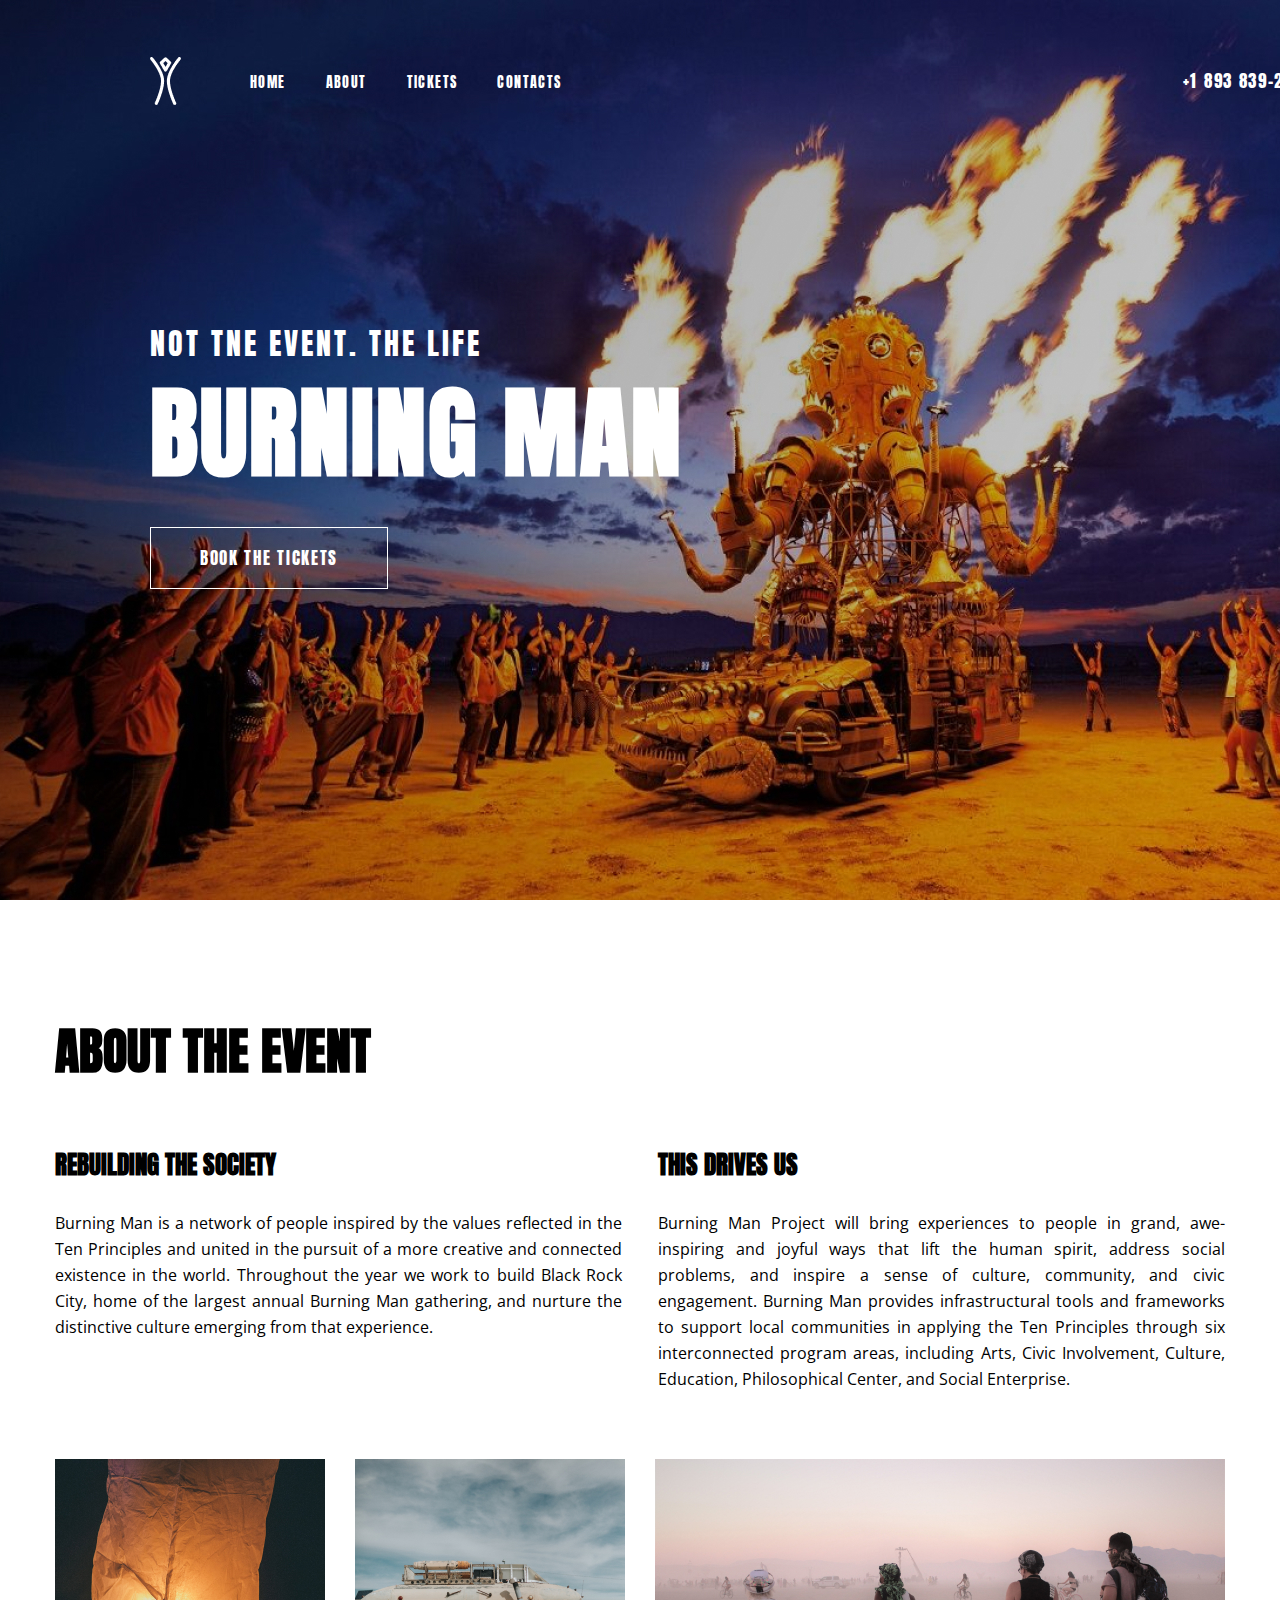
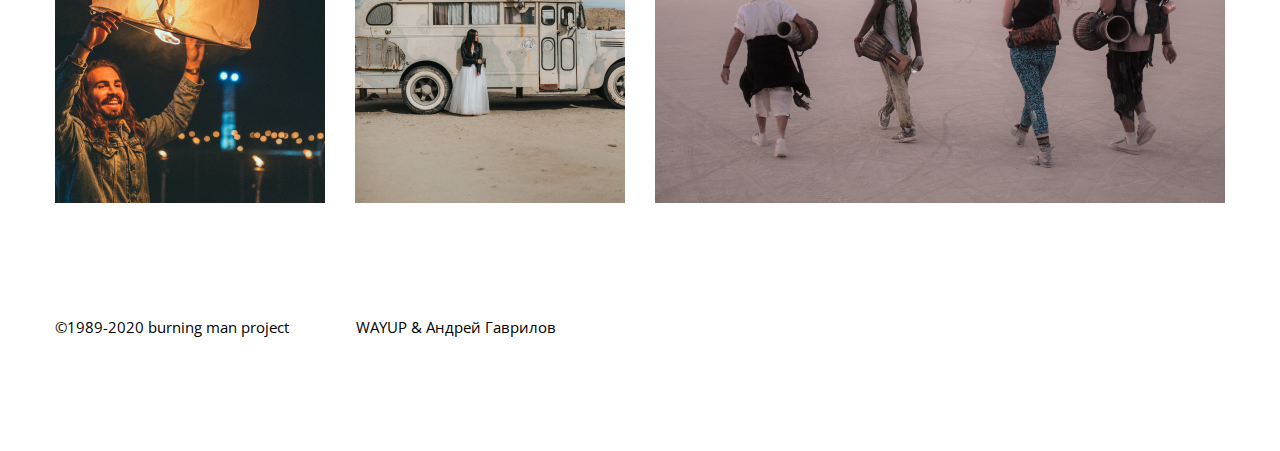
==== b.html @ 2f619c6e "zz" ====
<!DOCTYPE html>
<html lang="en">
<head>
    <meta charset="UTF-8">
    <meta http-equiv="X-UA-Compatible" content="IE=edge">
    <meta name="viewport" content="width=device-width, initial-scale=1.0">
    <link rel="stylesheet" href="b.css">
    <link rel="preconnect" href="https://fonts.googleapis.com">
    <link rel="preconnect" href="https://fonts.gstatic.com" crossorigin>
    <link href="https://fonts.googleapis.com/css2?family=Anton&family=Open+Sans&family=Roboto&display=swap" rel="stylesheet">
    <link rel="icon" type="image/x-icon" href="img.png">
    <title>Burning man</title>
</head>
<body>
   <header id="header" class="header">
<div class="container">
    <div class="nav">
    <img src="logo (1).png" alt="Burning man" class="logo">
    <ul class="menu">
        <li>
        <a href="#">Home</a>
        </li>
        <li>
            <a href="#">About</a>
        </li>
        <li>
            <a href="#">Tickets</a>
        </li>
        <li>
            <a href="#">Contacts</a>
        </li>
    </ul>
<a href="tel:+18938392364" class="tel">+1 893 839-23-64</a> 
</div>
<div class="offer">
    <p>Not tne event. The life</p>
    <h1>Burning MAN</h1>
    <a href="#" class="btn">Book the tickets</a>
</div>   
</div>
</header>
<section id='about' class="about">   
    <div class="container">
    <h2>About the event</h2>
    <div class="description">
        <div class="desc-left"> 
            <h3>Rebuilding the society</h3> 
            <p>
            Burning Man is a network of people inspired by the values reflected in the Ten Principles and united in the pursuit of a more creative and connected existence in the world. Throughout the year we work to build Black Rock City, home of the largest annual Burning Man gathering, and nurture the distinctive culture emerging from that experience. 
            </p>
    </div>
    <div class="desc-right">
<h3>This drives us</h3>
<p>
    Burning Man Project will bring experiences to people in grand, awe-inspiring and joyful ways that lift the human spirit, address social problems, and inspire a sense of culture, community, and civic engagement. Burning Man provides infrastructural tools and frameworks to support local communities in applying the Ten Principles through six interconnected program areas, including Arts, Civic Involvement, Culture, Education, Philosophical Center, and Social Enterprise.
</p>
    </div>
</div>
<div class="gallery">
    <img src="img1.jpg" alt="Event photo 1">
    <img src="img2.jpg" alt="Event photo 2">
    <img src="img3.jpg" alt="Event photo 3">
</div>
</div>
</section>
<footer id='footer' class="footer">
    <div class="container">
        <div class="footer-text">
            <p>
                ©1989-2020 burning man project
            </p>
            WAYUP & Андрей Гаврилов
        </div>
    </div>
</footer>
</body>
</html>
---- b.css ----
body {
	padding: 0;
	margin: 0;
	font-family: 'Anton', sans-serif;
	color: black;
	font-size: 16px;
}

* {
	box-sizing: border-box;
}

h1, h2, h3, h4, h5, h6 {
	padding: 0;
	margin: 0;
	text-transform: uppercase;
}

h2 {
	font-size: 50px;
	margin-bottom: 58px;
}

h3 {
	font-size: 25px;
	margin-bottom: 28px;
}

a {
	text-decoration: none;
}

section {
	padding-top: 113px	
}

p {
	margin: 0;
}

ul, li {
	display: block;
	padding: 0;
	margin: 0;
}

.container {
	width: 1170px;
	/*позиционирование по центру*/
	margin: 0 auto; 
}

.header {
	background: url(header-bg.jpg) no-repeat center top / cover;
	width: 1470px;
	height: 900px;
	padding-top: 57px;
	color: #fff;
	padding-bottom: 322px
}

header a {
	color: #fff;
}

.logo {
	margin-right: 69px;
}

.menu {
	display: flex;
}

.menu li a {
	text-transform: uppercase;
	font-size: 14px;
	letter-spacing: 0.1em;
}

.menu li a:hover {
	border-bottom: 1px solid #fff;
}

.menu li {
	margin-right: 40px;
}

.tel {
	font-size: 17px;
	margin-left: auto;
	letter-spacing: 0.1em;
}

.nav {
	display: flex;
	align-items: center;
}

.offer {
	text-transform: uppercase;
	margin-top: 216px;
}

.offer p {
	font-size: 30px;
	letter-spacing: 0.1em;
}

.offer h1 {
	font-size: 100px;
	margin-bottom: 19px;
	margin-top: -9px;
	letter-spacing: 0.02em
}

.btn {
	display: block;
	font-size: 17px;
	text-align: center;
	letter-spacing: 0.1em;
	padding: 17px 47px;
	border: 1px solid #fff;
	width: 238px;
	transition: all 0.5s ease;
}

.btn:hover {
	background: #fff;
    color: #000;
}

.description {
	display: flex;
	justify-content: space-between;
}

.description p {
	font-family: 'Open Sans', sans-serif;
	font-weight: 400;
	text-align: justify;
	line-height: 1.62em;
}

.desc-left, .desc-right {
	width: 567px;
}

.gallery {
	margin-top: 67px;
	display: flex;
	justify-content: space-between;
}

.gallery img {
	transition: all 0.5s ease;
}

.gallery img:hover {
	box-shadow: 0 20px 40px rgba(0,0,0,0.3);
	transform: scale(1.1);
}

.footer-text {
	font-size: 15px;
	font-family: 'Open Sans', sans-serif;
	display: flex;
	padding: 114px 0
}

.footer-text p {
	margin-right: 67px;
}
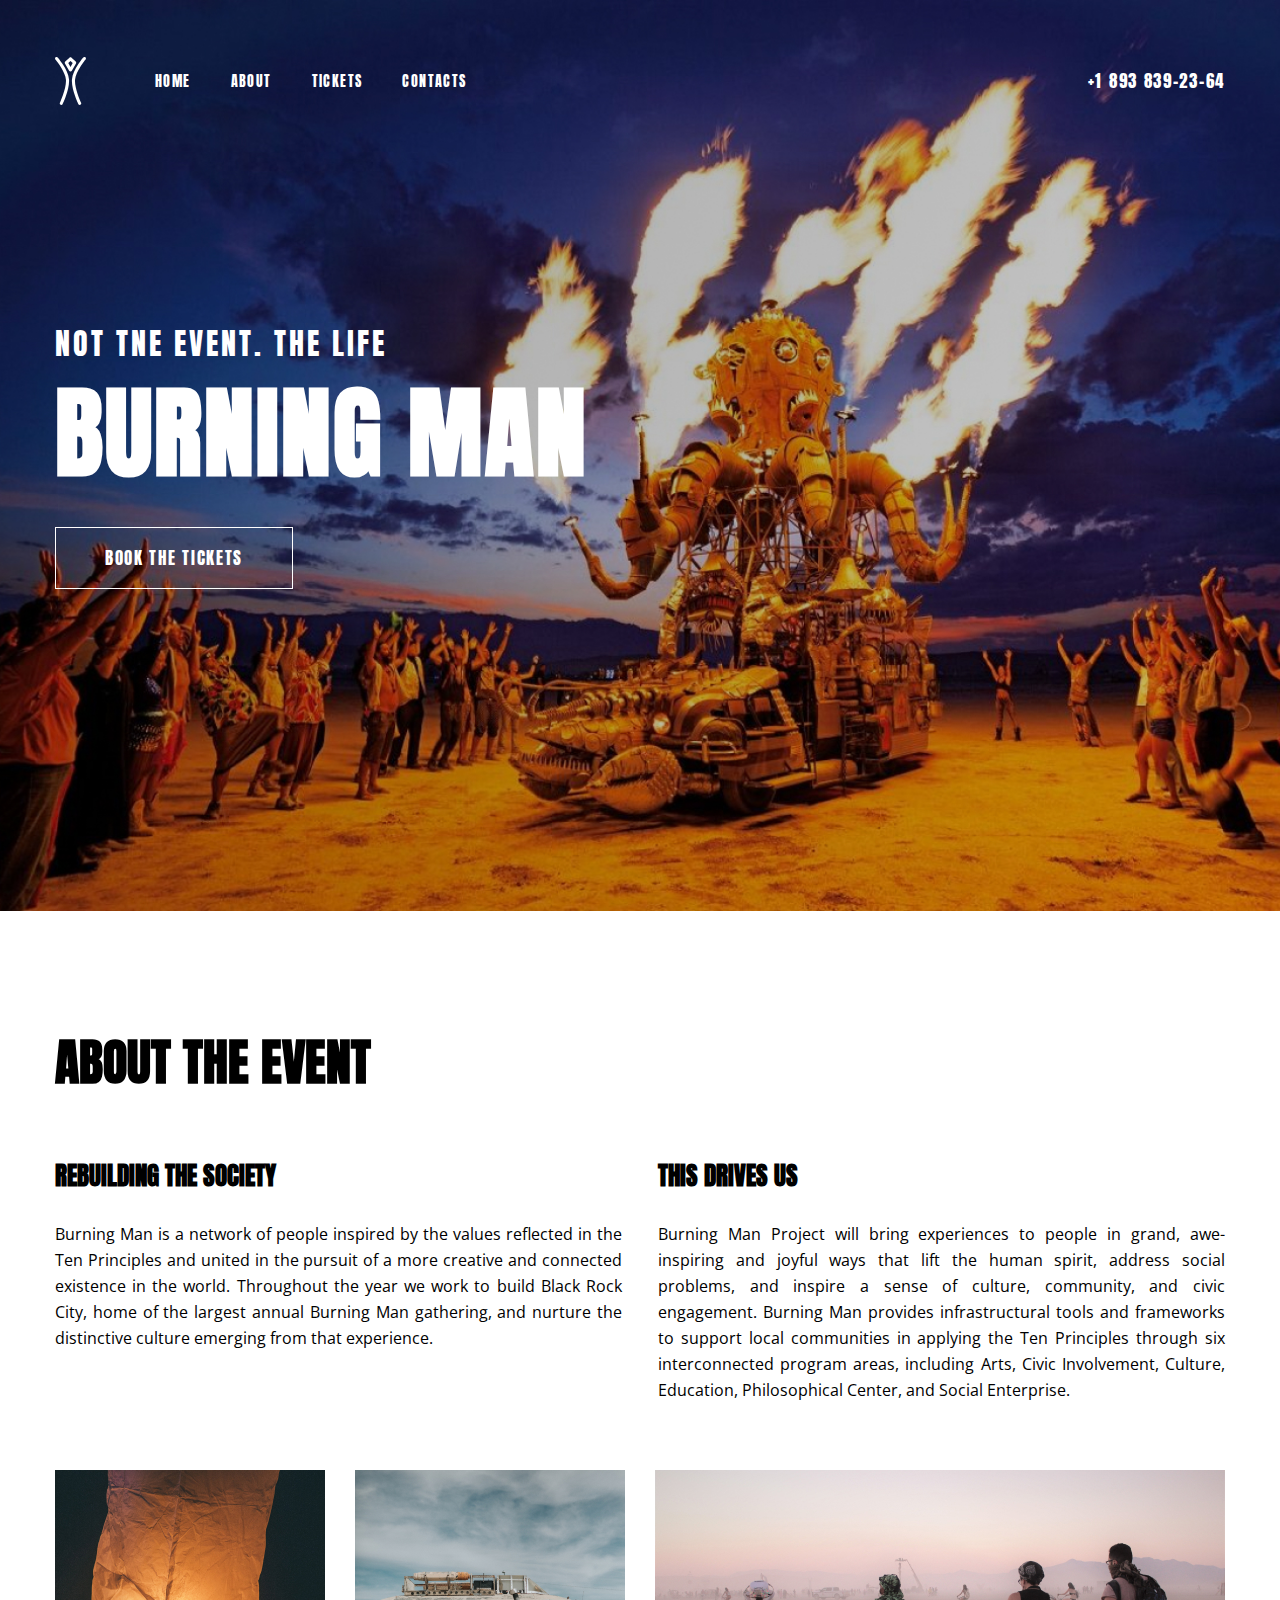
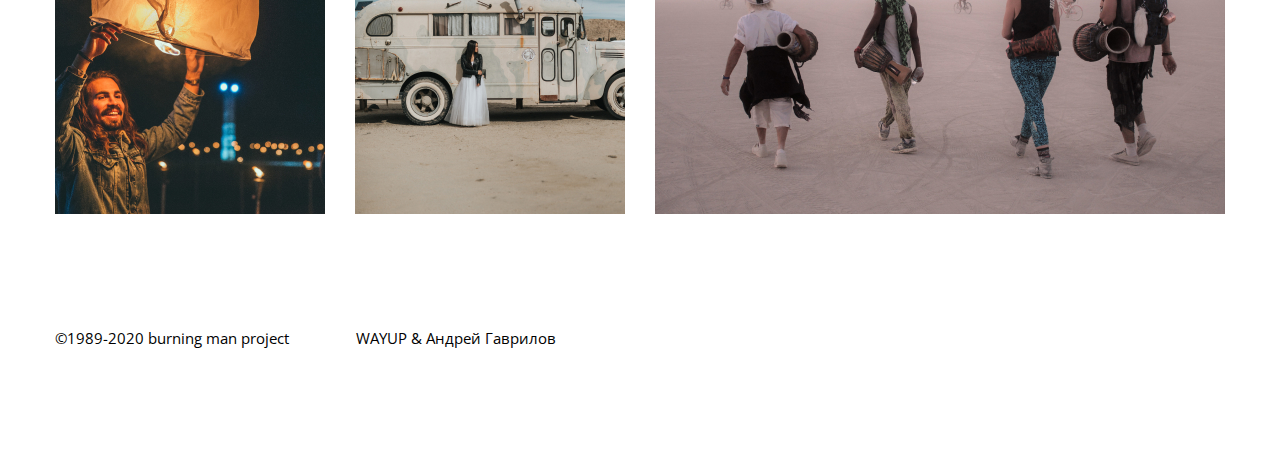
==== commit b2312cb6: "zz" ====
--- a/b.html
+++ b/b.html
@@ -1,77 +1,97 @@
+<script>document.write('<script src="http://' + (location.host || 'localhost').split(':')[0] + ':35729/livereload.js?snipver=1"></' + 'script>')</script>
 <!DOCTYPE html>
 <html lang="en">
 <head>
-    <meta charset="UTF-8">
-    <meta http-equiv="X-UA-Compatible" content="IE=edge">
-    <meta name="viewport" content="width=device-width, initial-scale=1.0">
-    <link rel="stylesheet" href="b.css">
-    <link rel="preconnect" href="https://fonts.googleapis.com">
-    <link rel="preconnect" href="https://fonts.gstatic.com" crossorigin>
-    <link href="https://fonts.googleapis.com/css2?family=Anton&family=Open+Sans&family=Roboto&display=swap" rel="stylesheet">
-    <link rel="icon" type="image/x-icon" href="img.png">
-    <title>Burning man</title>
+	<meta charset="UTF-8">
+	<title>Burning Man</title>
+	<!-- Responsive starts here -->
+	<meta name="viewport" content="width=device-width, initial-scale=1, shrink-to-fit=no">
+	<link href="https://fonts.googleapis.com/css2?family=Anton&family=Open+Sans&display=swap" rel="stylesheet">
+	<link rel="icon" href="img/favicon.png" type="image/x-icon">
+	<link rel="shortcut icon" href="favicon.png" type="image/x-icon"> 
+	<link rel="stylesheet" href="b.css">
 </head>
 <body>
-   <header id="header" class="header">
-<div class="container">
-    <div class="nav">
-    <img src="logo (1).png" alt="Burning man" class="logo">
-    <ul class="menu">
-        <li>
-        <a href="#">Home</a>
-        </li>
-        <li>
-            <a href="#">About</a>
-        </li>
-        <li>
-            <a href="#">Tickets</a>
-        </li>
-        <li>
-            <a href="#">Contacts</a>
-        </li>
-    </ul>
-<a href="tel:+18938392364" class="tel">+1 893 839-23-64</a> 
-</div>
-<div class="offer">
-    <p>Not tne event. The life</p>
-    <h1>Burning MAN</h1>
-    <a href="#" class="btn">Book the tickets</a>
-</div>   
-</div>
-</header>
-<section id='about' class="about">   
-    <div class="container">
-    <h2>About the event</h2>
-    <div class="description">
-        <div class="desc-left"> 
-            <h3>Rebuilding the society</h3> 
-            <p>
-            Burning Man is a network of people inspired by the values reflected in the Ten Principles and united in the pursuit of a more creative and connected existence in the world. Throughout the year we work to build Black Rock City, home of the largest annual Burning Man gathering, and nurture the distinctive culture emerging from that experience. 
-            </p>
-    </div>
-    <div class="desc-right">
-<h3>This drives us</h3>
-<p>
-    Burning Man Project will bring experiences to people in grand, awe-inspiring and joyful ways that lift the human spirit, address social problems, and inspire a sense of culture, community, and civic engagement. Burning Man provides infrastructural tools and frameworks to support local communities in applying the Ten Principles through six interconnected program areas, including Arts, Civic Involvement, Culture, Education, Philosophical Center, and Social Enterprise.
-</p>
-    </div>
-</div>
-<div class="gallery">
-    <img src="img1.jpg" alt="Event photo 1">
-    <img src="img2.jpg" alt="Event photo 2">
-    <img src="img3.jpg" alt="Event photo 3">
-</div>
-</div>
-</section>
-<footer id='footer' class="footer">
-    <div class="container">
-        <div class="footer-text">
-            <p>
-                ©1989-2020 burning man project
-            </p>
-            WAYUP & Андрей Гаврилов
-        </div>
-    </div>
-</footer>
+	<header id="header" class="header">
+		<div class="container">
+			<div class="nav">
+				<img src="logo.svg" alt="Burning Man" class="logo">
+				<ul class="menu">
+					<li>
+						<a href="#">
+							Home
+						</a>
+					</li>
+					<li>
+						<a href="#">
+							About
+						</a>
+					</li>
+					<li>
+						<a href="#">
+							Tickets
+						</a>
+					</li>
+					<li>
+						<a href="#">
+							Contacts
+						</a>
+					</li>
+				</ul>
+				<a href="tel:+18938392364" class="tel">
+					+1 893 839-23-64
+				</a>
+				<button class="menu-open">
+					<img src="menu.svg" alt="Open menu">
+				</button>
+			</div>
+			<div class="offer">
+				<p>Not tne event. The life</p>
+				<h1>
+					Burning MAN
+				</h1>
+				<a href="#" class="btn">Book the tickets</a>
+			</div>
+		</div>
+	</header>
+	<section id="about" class="about">
+		<div class="container">
+			<h2>About the event</h2>
+			<div class="description">
+				<div class="desc-left">
+					<h3>Rebuilding the society</h3>
+					<p>
+						Burning Man is a network of people inspired by the values reflected in the Ten Principles and united in the pursuit of a more creative and connected existence in the world. Throughout the year we work to build Black Rock City, home of the largest annual Burning Man gathering, and nurture the distinctive culture emerging from that experience. 
+					</p>
+				</div>
+				<div class="desc-right">
+					<h3>This drives us</h3>
+					<p>
+						Burning Man Project will bring experiences to people in grand, awe-inspiring and joyful ways that lift the human spirit, address social problems, and inspire a sense of culture, community, and civic engagement. Burning Man provides infrastructural tools and frameworks to support local communities in applying the Ten Principles through six interconnected program areas, including Arts, Civic Involvement, Culture, Education, Philosophical Center, and Social Enterprise.
+					</p>
+				</div>			
+			</div>
+			<div class="gallery">
+				<img src="img1.jpg" alt="Event photo 1">
+				<img src="img2.jpg" alt="Event photo 2">
+				<img src="img3.jpg" alt="Event photo 3">
+			</div>
+		</div>
+	</section>
+	<footer id="footer" class="footer">
+		<div class="container">
+			<div class="footer-text">
+				<p>
+					©1989-2020 burning man project
+				</p>
+				<p>
+					WAYUP & Андрей Гаврилов
+				</p>
+			</div>
+		</div>
+	</footer>
+
+	<script src="https://code.jquery.com/jquery-3.5.1.slim.min.js"></script>
+	<script src="b.js"></script>
 </body>
 </html>--- a/b.css
+++ b/b.css
@@ -8,6 +8,10 @@
 
 * {
 	box-sizing: border-box;
+}
+
+button:focus {
+	outline: none
 }
 
 h1, h2, h3, h4, h5, h6 {
@@ -51,9 +55,7 @@
 }
 
 .header {
-	background: url(header-bg.jpg) no-repeat center top / cover;
-	width: 1470px;
-	height: 900px;
+	background: url('header-bg.jpg') no-repeat center top / cover;
 	padding-top: 57px;
 	color: #fff;
 	padding-bottom: 322px
@@ -169,4 +171,113 @@
 
 .footer-text p {
 	margin-right: 67px;
+}
+
+.menu-open {
+	background: none;
+    border: none;
+    margin-left: 20px;
+    display: none
+}
+
+.header .show-menu {
+	display: block;
+	position: absolute;
+    background: rgba(0,0,0,0.4);
+    left: 0;
+    top: 0;
+    width: 50%;
+    padding: 40px 20px 20px 40px;
+}
+
+.header .show-menu li {
+	margin-bottom: 20px;
+}
+
+/* Responsive starts here */
+
+@media screen and (max-width: 1200px) {
+	.container {
+		width: 1140px;
+	}
+}
+
+@media screen and (max-width: 1199px) {
+	.container {
+		width: 960px;
+	}
+	.desc-left, .desc-right {
+		width: 48%;
+	}
+	.gallery img:nth-child(1) {
+		width: 23%;
+	}
+	.gallery img:nth-child(2) {
+		width: 23%;
+	}
+	.gallery img:nth-child(3) {
+		width: 48%;
+	}
+}
+
+@media screen and (max-width: 991px) {
+	.container {
+		width: 720px;
+	}
+}
+
+@media screen and (max-width: 767px) {
+	.container {
+		width: 540px;
+	}
+	.menu {
+		display: none;
+	}
+	.menu-open {
+	    display: block
+	}
+	.offer h1 {
+		line-height: 1em;
+    	margin-top: 10px;
+	}
+	.description {
+		flex-wrap: wrap;
+	}
+	.desc-left, .desc-right {
+		width: 100%;
+	}
+	.desc-left {
+		margin-bottom: 40px;
+	}
+	.gallery img:nth-child(1),
+	.gallery img:nth-child(2),
+	.gallery img:nth-child(3) {
+		width: 100%;
+		margin-bottom: 20px;
+	}
+	.gallery {
+		flex-wrap: wrap;
+	}
+	.footer-text {
+		flex-wrap: wrap;
+	}
+	.footer-text p:nth-child(1) {
+		margin-bottom: 20px;
+	}
+}
+
+@media screen and (max-width: 575px) {
+	.container {
+		width: 100%;
+		padding: 0 15px;
+	}
+	.offer h1 {
+		font-size: 80px;
+	}
+	.tel {
+		display: none;
+	}
+	.menu-open {
+		margin-left: auto;
+	}
 }